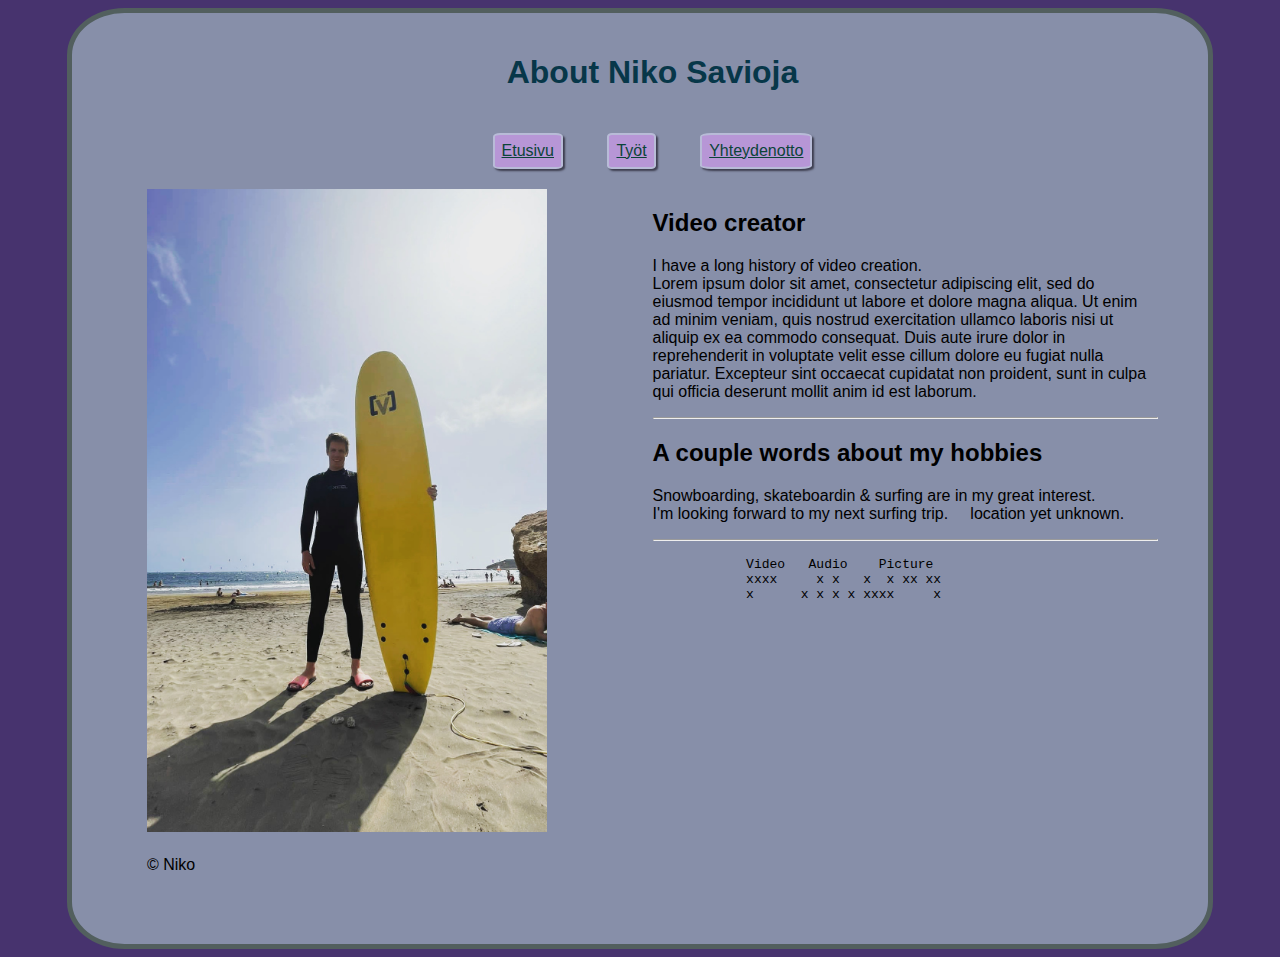
==== index.html @ 65e937e6 "Add files via upload" ====
<!DOCTYPE html>
<html>
    <head> 
        <meta name="viewport" content="width=device-width, initial-scale=1.0"> 
        <meta charset="UTF-8">
        <meta name="description"
        content="Niko Savioja Creative Creator">
        <title>Niko Savioja Portfolio</title>
        <link href="tyyli kopio.css" rel="stylesheet">
        <style>
            h1 {color: rgb(7, 55, 73) !important;}
            h1 {color: brown;}
        </style>

    </head>
    <body>
        <main>
            <header>
        <h1>About Niko Savioja</h1>
        <nav>
            <a href="index.html">Etusivu</a>
            <a href="tyot.html">Työt</a>
            <a href="yhteydenotto.html">Yhteydenotto</a>
        </nav>
                </header>
                <article>
                    <section class="osa1">
                    <img src="Niko1 kopio.JPG" alt="shrek" id="shrek" >
                </section>
                <section class="osa2">
        <h2>Video creator</h2>
        <p>I have a long history of video creation.
            <br>
            Lorem ipsum dolor sit amet, consectetur adipiscing elit, sed do eiusmod tempor incididunt ut labore et dolore magna aliqua.
             Ut enim ad minim veniam, quis nostrud exercitation ullamco laboris nisi ut aliquip ex ea commodo consequat. 
             Duis aute irure dolor in reprehenderit in voluptate velit esse cillum dolore eu fugiat nulla pariatur. 
             Excepteur sint occaecat cupidatat non proident, sunt in culpa qui officia deserunt mollit anim id est laborum.
        </p>
    </section>
    <hr>
        <h2>A couple words about my hobbies</h2>
        <p>Snowboarding, skateboardin &amp; surfing are in my great interest.
            <br>
            I'm looking forward to my next surfing trip. &nbsp; &nbsp; location yet unknown.
            <hr> 
        </p>
        <pre>
            Video   Audio    Picture
            xxxx     x x   x  x xx xx
            x      x x x x xxxx     x
        </pre>
    </article>
    <footer>
        &copy; Niko
    </footer>
    </main>
    </body>
</html>
---- tyyli kopio.css ----
body {background-color: rgb(71, 51, 110);font-family: Verdana, Geneva, Tahoma, sans-serif;
            background-image: url(tausta1.PNG) ;
        background-repeat: no-repeat; /* toisto 1.kerta */
        background-size: cover; /* koko */
    background-attachment: cover; /* kiinnitys */}


video {
        width: 150%;
        height: auto;
      }

.osa1 { width: 50%;
        float: left;}

.osa2 { width: 50%;
        float: left;}


.osa3 { width: 100%;
        }

        footer {clear: both;} /*floatin vaikutus loppuut */



nav a {color: rgb(11, 68, 56);
    background-color: rgb(183, 150, 214);
    padding: 7px;
    margin: 20px;
    border-radius: 10% 10%;
    display: inline-block;
    border: 2px solid rgba(186, 215, 215, 0.561);
    box-shadow: 2px 2px 2px rgb(61, 62, 79);
    }

nav a:hover {background-color: rgb(197, 167, 131);
        color: rgb(20, 24, 20);
        height: 1.5em;}

#shrek {width: 100%;
            max-width: 400px;
        }
            
            h1{color: midnightblue;}


main {width: 80%;
            margin:auto; /* keskitys */
        background-color: rgba(186, 215, 215, 0.561);
        padding: 20px 50px 70px 75px; /* tyhjää tilaa reunan ja sisällön väliin */
        border: 5px solid rgb(82, 95, 94); /* reunus */
        border-radius:  5% 5%; /* reunan pyöristys */
            }
        
        
header {text-align: center; /*tekstin keskitys*/
        }

footer{border-top: 5px rgb(39, 25, 31) ;
        padding-top: 20px;}

        .flex-container {display: flex;
            flex-direction: row;}
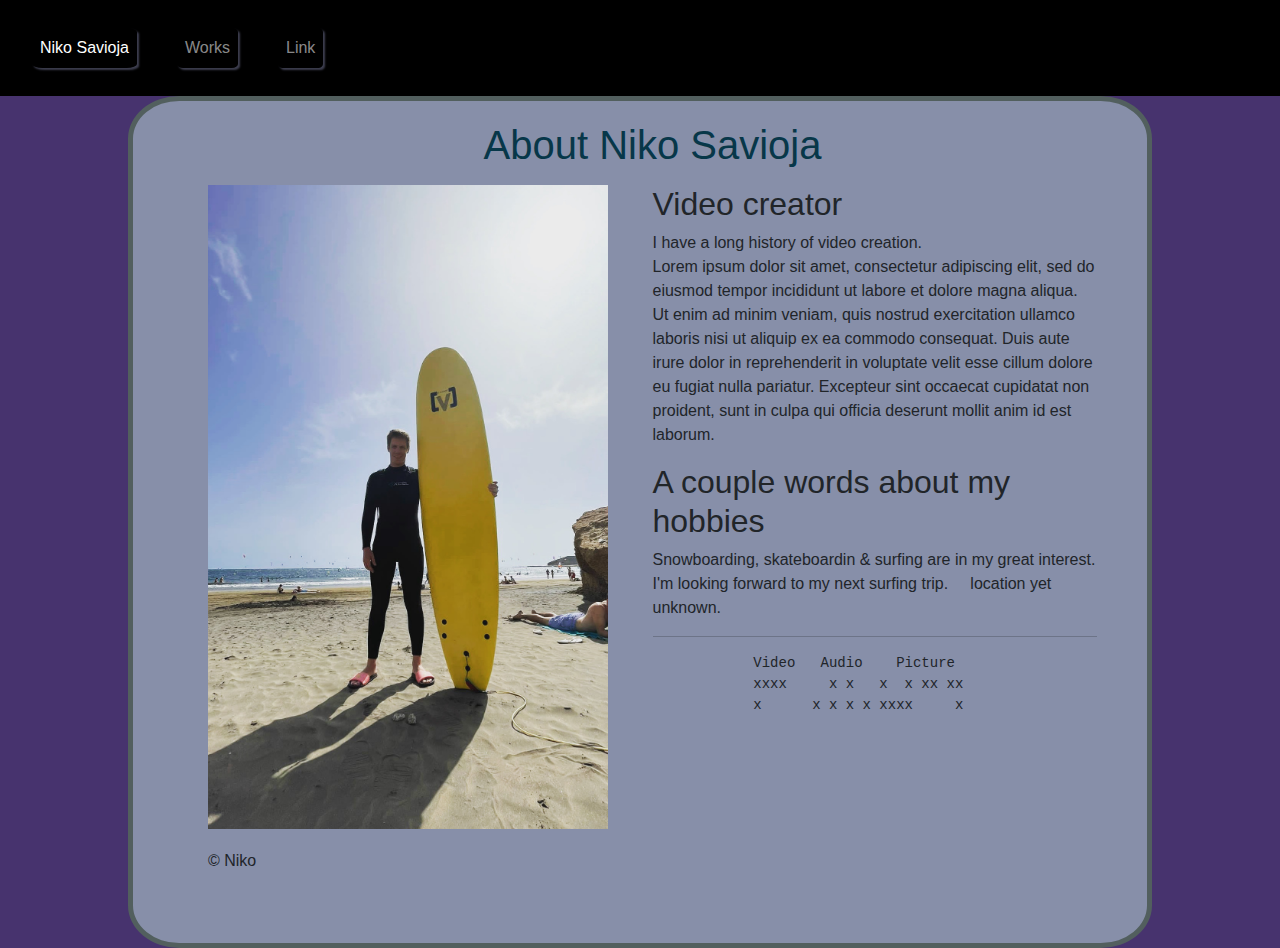
==== commit c1d04089: "Add files via upload" ====
--- a/index.html
+++ b/index.html
@@ -6,6 +6,11 @@
         <meta name="description"
         content="Niko Savioja Creative Creator">
         <title>Niko Savioja Portfolio</title>
+         <!-- Latest compiled and minified CSS -->
+<link href="https://cdn.jsdelivr.net/npm/bootstrap@5.3.2/dist/css/bootstrap.min.css" rel="stylesheet">
+
+<!-- Latest compiled JavaScript -->
+<script src="https://cdn.jsdelivr.net/npm/bootstrap@5.3.2/dist/js/bootstrap.bundle.min.js"></script> 
         <link href="tyyli kopio.css" rel="stylesheet">
         <style>
             h1 {color: rgb(7, 55, 73) !important;}
@@ -14,14 +19,25 @@
 
     </head>
     <body>
+        <nav class="navbar navbar-expand-sm navbar-dark" style="background-color: black;">
+            <div class="container-fluid">
+              <ul class="navbar-nav">
+                <li class="nav-item">
+                  <a class="nav-link active" href="index.html">Niko Savioja</a>
+                </li>
+               <li class="nav-item">
+                  <a class="nav-link" href="tyot.html">Works</a>
+                </li>
+                <li class="nav-item">
+                  <a class="nav-link" href="#">Link</a>
+                </li>
+              </ul>
+            </div>
+          </nav>
         <main>
             <header>
         <h1>About Niko Savioja</h1>
-        <nav>
-            <a href="index.html">Etusivu</a>
-            <a href="tyot.html">Työt</a>
-            <a href="yhteydenotto.html">Yhteydenotto</a>
-        </nav>
+        
                 </header>
                 <article>
                     <section class="osa1">
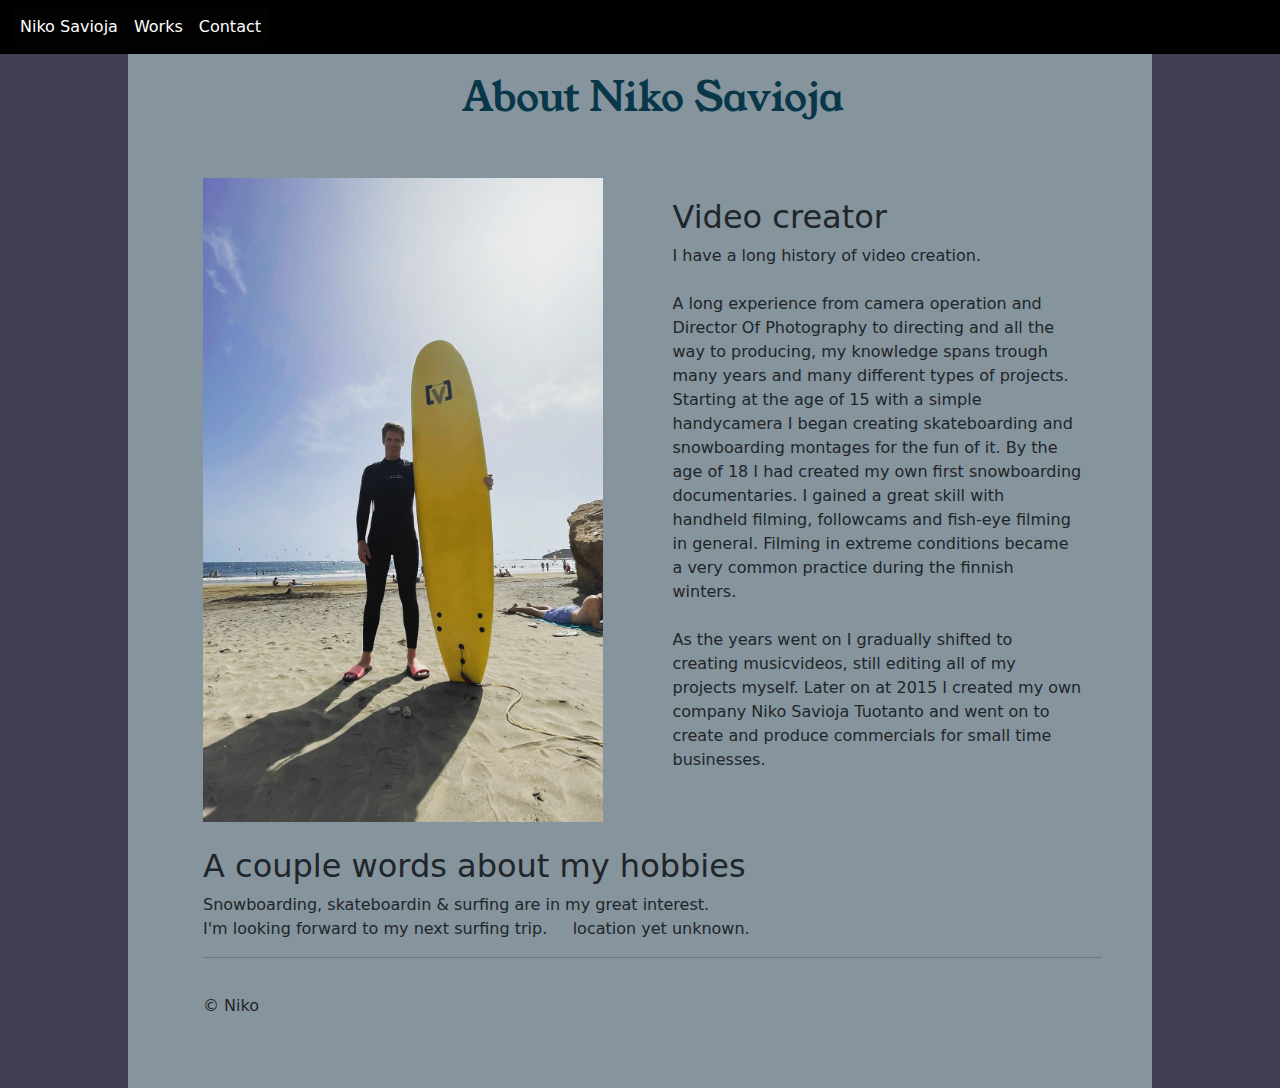
==== commit eb170631: "Add files via upload" ====
--- a/index.html
+++ b/index.html
@@ -11,7 +11,7 @@
 
 <!-- Latest compiled JavaScript -->
 <script src="https://cdn.jsdelivr.net/npm/bootstrap@5.3.2/dist/js/bootstrap.bundle.min.js"></script> 
-        <link href="tyyli kopio.css" rel="stylesheet">
+        <link href="tyyli.kopio.css" rel="stylesheet">
         <style>
             h1 {color: rgb(7, 55, 73) !important;}
             h1 {color: brown;}
@@ -29,7 +29,7 @@
                   <a class="nav-link" href="tyot.html">Works</a>
                 </li>
                 <li class="nav-item">
-                  <a class="nav-link" href="#">Link</a>
+                  <a class="nav-link" href="contact.html">Contact</a>
                 </li>
               </ul>
             </div>
@@ -37,35 +37,44 @@
         <main>
             <header>
         <h1>About Niko Savioja</h1>
-        
-                </header>
+        <br>
+        <br>
+            </header>
                 <article>
-                    <section class="osa1">
-                    <img src="Niko1 kopio.JPG" alt="shrek" id="shrek" >
+                <section class="osa1">
+                    <img src="Niko1.kopio.JPG" alt="shrek" id="shrek" >
                 </section>
+                </article>
                 <section class="osa2">
         <h2>Video creator</h2>
         <p>I have a long history of video creation.
             <br>
-            Lorem ipsum dolor sit amet, consectetur adipiscing elit, sed do eiusmod tempor incididunt ut labore et dolore magna aliqua.
-             Ut enim ad minim veniam, quis nostrud exercitation ullamco laboris nisi ut aliquip ex ea commodo consequat. 
-             Duis aute irure dolor in reprehenderit in voluptate velit esse cillum dolore eu fugiat nulla pariatur. 
-             Excepteur sint occaecat cupidatat non proident, sunt in culpa qui officia deserunt mollit anim id est laborum.
+            <br>
+            A long experience from camera operation and Director Of Photography to directing and all the way to producing, 
+            my knowledge spans trough many years and many different types of projects. Starting at the age of 15 with a simple handycamera I began creating skateboarding and 
+            snowboarding montages for the fun of it. By the age of 18 I had created my own first snowboarding documentaries.
+            I gained a great skill with handheld filming, followcams and fish-eye filming in general. Filming in extreme conditions became a very common practice during the finnish winters.
+            <br>
+            <br>
+            As the years went on I gradually shifted to creating musicvideos, still editing all of my projects myself. Later on at 2015 I created my
+            own company Niko Savioja Tuotanto and went on to create and produce commercials for small time businesses. 
         </p>
     </section>
     <hr>
+       <section class="osa3">
         <h2>A couple words about my hobbies</h2>
-        <p>Snowboarding, skateboardin &amp; surfing are in my great interest.
+          <p>Snowboarding, skateboardin &amp; surfing are in my great interest.
             <br>
             I'm looking forward to my next surfing trip. &nbsp; &nbsp; location yet unknown.
+          </p>
             <hr> 
-        </p>
+        </section>
+        
         <pre>
             Video   Audio    Picture
             xxxx     x x   x  x xx xx
             x      x x x x xxxx     x
         </pre>
-    </article>
     <footer>
         &copy; Niko
     </footer>
--- a/tyyli.kopio.css
+++ b/tyyli.kopio.css
@@ -0,0 +1,92 @@
+
+@import url('https://fonts.googleapis.com/css2?family=Montserrat&family=Young+Serif&display=swap');
+
+body {background-color: rgb(68, 62, 82);    /* font-family: Verdana, Geneva, Tahoma, sans-serif; */
+            background-image: url(colorful-bokeh-abstract-17.jpg) ; 
+        background-repeat: no-repeat; /* toisto 1.kerta */
+        background-size: cover; /* koko */
+    background-attachment: cover; /* kiinnitys */}
+
+h1 {font-family: "young serif";}
+
+
+video {
+        width: 150%;
+        height: auto;
+      }
+
+.osa1 { width: 50%;
+        float: left;}
+
+.osa2 { width: 50%;
+        float: left;
+        padding: 20px;}
+
+
+.osa3 { width: 100%;
+        float: left;
+        padding-top: 25px;
+        }
+
+        footer {clear: both;} /*floatin vaikutus loppuut */
+
+#ig_logo { width: 30px;
+}
+#linkedinlogo {width: 30px;}
+
+
+
+/* nav a {color: rgb(11, 68, 56);
+    background-color: rgb(183, 150, 214);
+    padding: 7px;
+    margin: 20px;
+    border-radius: 10% 10%;
+    display: inline-block;
+    border: 2px solid rgba(186, 215, 215, 0.561);
+    box-shadow: 2px 2px 2px rgb(61, 62, 79);
+    }
+
+nav a:hover {background-color: rgb(197, 167, 131);
+        color: rgb(20, 24, 20);
+        height: 1.5em;}
+*/
+#shrek {width: 100%;
+            max-width: 400px;
+        }
+            
+            h1{color: midnightblue;}
+
+
+main {width: 80%;
+            margin:auto; /* keskitys */
+        background-color: rgba(186, 215, 215, 0.561);
+        padding: 20px 50px 70px 75px; /* tyhjää tilaa reunan ja sisällön väliin */
+        border: 0px solid rgb(82, 95, 94); /* reunus */
+        border-radius:  0% 0%; /* reunan pyöristys */
+            }
+        
+        
+header {text-align: center; /*tekstin keskitys*/
+        }
+
+footer{border-top: 5px rgb(39, 25, 31) ;
+        padding-top: 20px;}
+
+        .flex-container {display: flex;
+            flex-direction: row;}
+
+            @media (max-width: 700px){
+                .osa1, .osa2 {width: 100%;}
+                iframe { width: 230px;
+                }
+                main { padding: 5px;}
+        }
+
+a:link {
+                background-color: #0403058c;
+                color: white;
+                padding: 7px 14px;
+                text-align: center;
+                text-decoration: none;
+                display: inline-block;
+              }